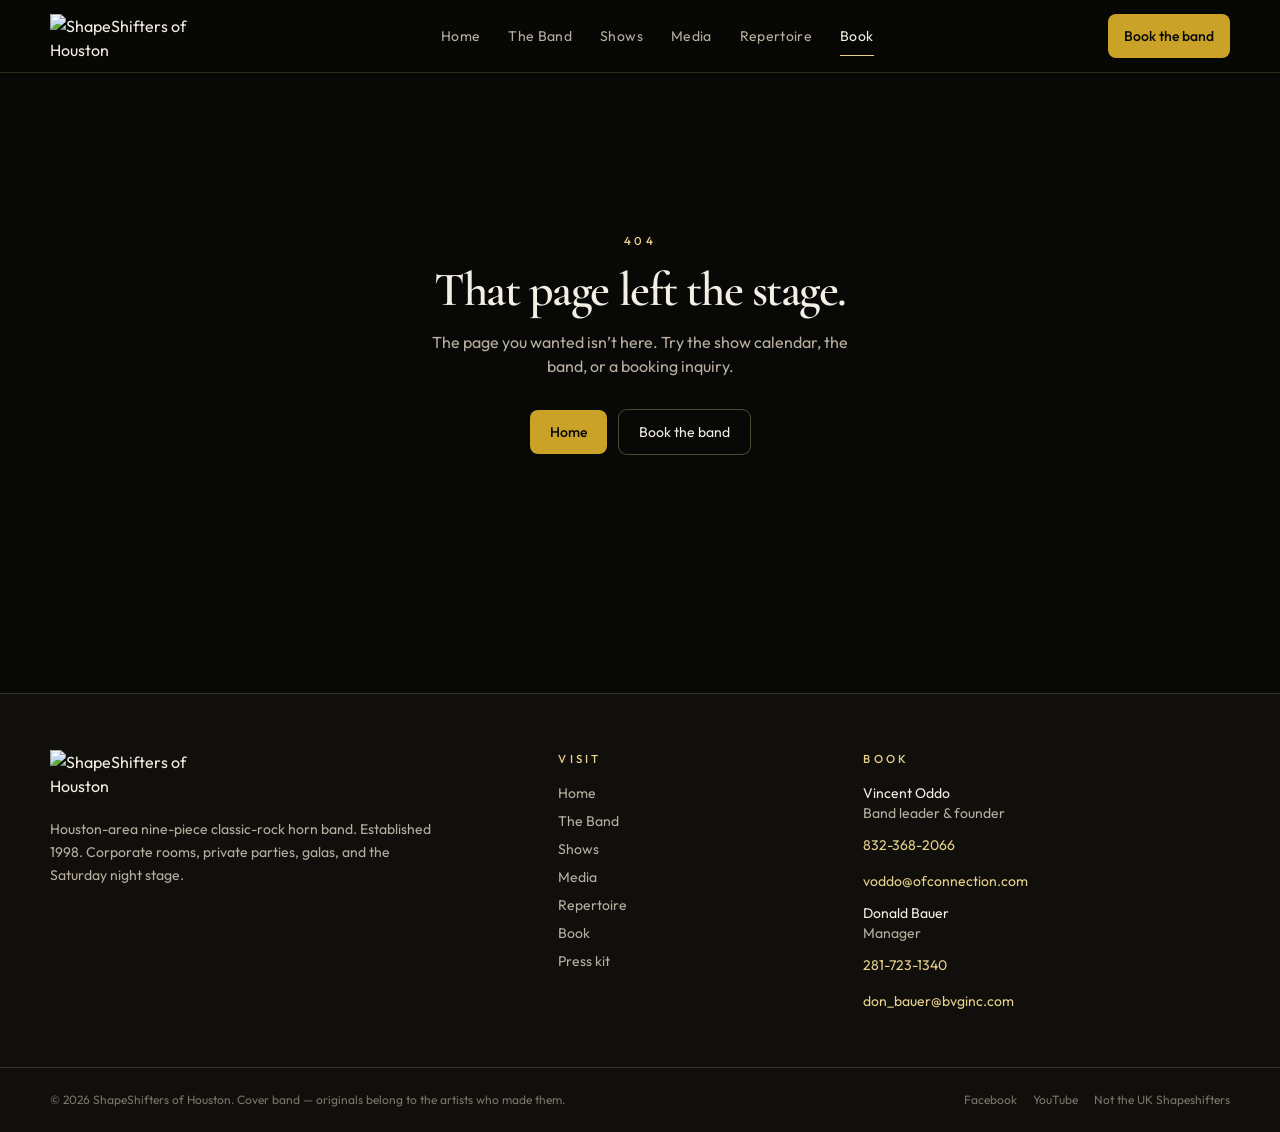
==== book/index.html @ fe8a3a5a "Publish static client preview with noindex and ShapeShifters branding" ====
<!DOCTYPE html><html lang="en" class="antialiased"><head><meta charSet="utf-8"/><meta name="viewport" content="width=device-width, initial-scale=1"/><link rel="preload" as="image" href="/brand/logo.png"/><link rel="preload" as="image" href="/images/gala.jpg"/><link rel="stylesheet" href="/assets/styles-DR6LCAMC.css" data-precedence="default"/><link rel="stylesheet" href="https://fonts.googleapis.com/css2?family=Cormorant+Garamond:ital,wght@0,500;0,600;0,700;1,500&amp;family=Outfit:wght@300;400;500;600;700&amp;display=swap" data-precedence="default"/><title>Book the Band | ShapeShifters of Houston</title><meta name="theme-color" content="#080807"/><meta name="author" content="ShapeShifters of Houston"/><meta name="robots" content="noindex, nofollow, noarchive"/><meta property="og:type" content="website"/><meta property="og:title" content="ShapeShifters of Houston"/><meta property="og:description" content="Houston’s nine-piece classic-rock horn band. Trumpet, trombone, sax, flute, guitars, keys, drums, and a percussion battery — with most of the musicians singing. This is ShapeShifters of Houston, the Houston-area nine-piece classic-rock horn band established in 1998 — not the UK house act The Shapeshifters, not New Zealand drum-and-bass group Shapeshifter, and not the Los Angeles hip-hop collective The Shape Shifters."/><meta property="og:image" content="https://shapeshifters-preview.rivastrategies.com/og.jpg"/><meta property="og:url" content="https://shapeshifters-preview.rivastrategies.com/"/><meta name="twitter:card" content="summary_large_image"/><meta name="keywords" content="ShapeShifters of Houston, Houston classic rock band, Houston horn band, Houston cover band, Houston corporate event band, Kemah live music"/><meta name="description" content="Book ShapeShifters of Houston for corporate events, private parties, galas, and Houston-area stages. This is ShapeShifters of Houston, the Houston-area nine-piece classic-rock horn band established in 1998 — not the UK house act The Shapeshifters, not New Zealand drum-and-bass group Shapeshifter, and not the Los Angeles hip-hop collective The Shape Shifters."/><link rel="modulepreload" href="/assets/index-DBVH7sRO.js"/><link rel="modulepreload" href="/assets/book-BSgMh6lP.js"/><link rel="icon" type="image/svg+xml" href="/favicon.svg"/><link rel="apple-touch-icon" href="/apple-touch-icon.png"/><link rel="preconnect" href="https://fonts.googleapis.com"/><link rel="preconnect" href="https://fonts.gstatic.com" crossorigin="anonymous"/></head><body class="bg-bg text-fg"><script type="application/ld+json">{"@context":"https://schema.org","@type":"MusicGroup","name":"ShapeShifters of Houston","alternateName":["ShapeShifters","Shape Shifters of Houston","Shapeshifters of Houston"],"description":"Houston-area nine-piece classic rock horn cover band, established in 1998. Not the UK electronic act The Shapeshifters.","foundingDate":"1998","genre":["Classic rock","Rock","Cover band","Horn band"],"url":"https://shapeshiftersofhouston.com","email":"voddo@ofconnection.com","telephone":"+1-832-368-2066","address":{"@type":"PostalAddress","addressLocality":"Houston","addressRegion":"TX","addressCountry":"US"},"memberOf":{"@type":"Organization","name":"Houston live music"},"sameAs":["https://www.facebook.com/p/ShapeShifters-Houston-9-Piece-Horn-Band-Classic-Rock-100063505029523/","https://www.youtube.com/watch?v=I1k7SsJN_Vw"]}</script><!--$--><div class="flex min-h-dvh flex-col bg-bg text-fg"><a href="#main" class="sr-only focus:not-sr-only focus:absolute focus:left-4 focus:top-4 focus:z-50 focus:bg-gold focus:px-3 focus:py-2 focus:text-bg">Skip to content</a><header class="sticky top-0 z-40 border-b border-line bg-bg/85 backdrop-blur-md"><div class="page-shell flex h-16 items-center justify-between gap-4 md:h-[4.5rem]"><a class="flex min-h-11 items-center" href="/"><img src="/brand/logo.png" alt="ShapeShifters of Houston" class="brand-logo h-9 w-auto shrink-0 object-contain md:h-11" width="1447" height="407"/></a><nav class="hidden items-center gap-7 lg:flex" aria-label="Primary"><a class="relative py-2 text-sm tracking-wide text-muted transition-colors duration-150 hover:text-fg" href="/">Home</a><a class="relative py-2 text-sm tracking-wide text-muted transition-colors duration-150 hover:text-fg" href="/the-band">The Band</a><a class="relative py-2 text-sm tracking-wide text-muted transition-colors duration-150 hover:text-fg" href="/shows">Shows</a><a class="relative py-2 text-sm tracking-wide text-muted transition-colors duration-150 hover:text-fg" href="/media">Media</a><a class="relative py-2 text-sm tracking-wide text-muted transition-colors duration-150 hover:text-fg" href="/repertoire">Repertoire</a><a class="relative py-2 text-sm tracking-wide transition-colors duration-150 hover:text-fg text-fg active" href="/book" data-status="active" aria-current="page">Book<span class="absolute inset-x-0 -bottom-0.5 h-px bg-gold-bright"></span></a></nav><div class="flex items-center gap-2"><a class="hidden min-h-11 items-center rounded-sm bg-gold px-4 text-sm font-medium text-bg transition-colors duration-150 hover:bg-gold-bright sm:inline-flex active" href="/book" data-status="active" aria-current="page">Book the band</a><button type="button" class="inline-flex size-11 items-center justify-center rounded-sm text-fg lg:hidden" aria-expanded="false" aria-controls="mobile-nav" aria-label="Open menu"><svg xmlns="http://www.w3.org/2000/svg" width="24" height="24" viewBox="0 0 24 24" fill="none" stroke="currentColor" stroke-width="2" stroke-linecap="round" stroke-linejoin="round" class="lucide lucide-menu size-5" aria-hidden="true"><path d="M4 12h16"></path><path d="M4 18h16"></path><path d="M4 6h16"></path></svg></button></div></div></header><div id="main" class="flex-1"><section class="relative overflow-hidden"><img src="/images/gala.jpg" alt="" class="absolute inset-0 h-full w-full object-cover"/><div class="absolute inset-0 bg-gradient-to-b from-bg/40 via-bg/80 to-bg"></div><div class="page-shell relative py-24"><p class="eyebrow">Booking</p><h1 class="display mt-4 max-w-3xl text-5xl md:text-7xl">Hire a band that can occupy the room.</h1><p class="mt-5 max-w-xl text-muted">Corporate planners, private hosts, venues, country clubs, and gala committees use the same inquiry. Tell them the date and the room. They’ll tell you if it works. Pricing is not published.</p></div></section><section class="page-shell grid gap-12 py-16 lg:grid-cols-12"><div class="lg:col-span-7"><form class="rounded-lg bg-surface p-6 shadow-border md:p-8" noValidate=""><div class="grid gap-5 md:grid-cols-2"><label class="block"><span class="mb-2 block text-xs tracking-wide text-muted">Name</span><input class="min-h-11 w-full rounded-sm bg-surface px-3 text-sm text-fg shadow-[0_0_0_1px_color-mix(in_oklab,var(--color-gold-bright)_16%,transparent)] placeholder:text-subtle" autoComplete="name" required="" value=""/></label><label class="block"><span class="mb-2 block text-xs tracking-wide text-muted">Email</span><input class="min-h-11 w-full rounded-sm bg-surface px-3 text-sm text-fg shadow-[0_0_0_1px_color-mix(in_oklab,var(--color-gold-bright)_16%,transparent)] placeholder:text-subtle" type="email" autoComplete="email" required="" value=""/></label><label class="block"><span class="mb-2 block text-xs tracking-wide text-muted">Phone</span><input class="min-h-11 w-full rounded-sm bg-surface px-3 text-sm text-fg shadow-[0_0_0_1px_color-mix(in_oklab,var(--color-gold-bright)_16%,transparent)] placeholder:text-subtle" type="tel" autoComplete="tel" required="" value=""/></label><label class="block"><span class="mb-2 block text-xs tracking-wide text-muted">Event type</span><select class="min-h-11 w-full rounded-sm bg-surface px-3 text-sm text-fg shadow-[0_0_0_1px_color-mix(in_oklab,var(--color-gold-bright)_16%,transparent)] placeholder:text-subtle" required=""><option value="" selected="">Select</option><option value="Corporate event">Corporate event</option><option value="Private party">Private party</option><option value="Banquet / gala">Banquet / gala</option><option value="Wedding / special event">Wedding / special event</option><option value="Club / public venue">Club / public venue</option><option value="Festival / community">Festival / community</option><option value="Other">Other</option></select></label><label class="block"><span class="mb-2 block text-xs tracking-wide text-muted">Date</span><input class="min-h-11 w-full rounded-sm bg-surface px-3 text-sm text-fg shadow-[0_0_0_1px_color-mix(in_oklab,var(--color-gold-bright)_16%,transparent)] placeholder:text-subtle" type="date" required="" value=""/></label><label class="block"><span class="mb-2 block text-xs tracking-wide text-muted">City / venue</span><input class="min-h-11 w-full rounded-sm bg-surface px-3 text-sm text-fg shadow-[0_0_0_1px_color-mix(in_oklab,var(--color-gold-bright)_16%,transparent)] placeholder:text-subtle" placeholder="Houston, Kemah, private club…" required="" value=""/></label><div class="md:col-span-2"><span class="mb-2 block text-xs tracking-wide text-muted">Estimated attendance</span><div class="flex flex-wrap gap-2"><button type="button" class="min-h-11 rounded-sm px-4 text-sm shadow-[0_0_0_1px_color-mix(in_oklab,var(--color-gold-bright)_16%,transparent)] bg-transparent text-fg hover:bg-surface-2">Under 50</button><button type="button" class="min-h-11 rounded-sm px-4 text-sm shadow-[0_0_0_1px_color-mix(in_oklab,var(--color-gold-bright)_16%,transparent)] bg-transparent text-fg hover:bg-surface-2">50–150</button><button type="button" class="min-h-11 rounded-sm px-4 text-sm shadow-[0_0_0_1px_color-mix(in_oklab,var(--color-gold-bright)_16%,transparent)] bg-transparent text-fg hover:bg-surface-2">150–300</button><button type="button" class="min-h-11 rounded-sm px-4 text-sm shadow-[0_0_0_1px_color-mix(in_oklab,var(--color-gold-bright)_16%,transparent)] bg-transparent text-fg hover:bg-surface-2">300+</button></div></div><label class="block md:col-span-2"><span class="mb-2 block text-xs tracking-wide text-muted">Anything else we should know</span><textarea class="min-h-28 w-full rounded-sm bg-bg-2 px-3 py-3 text-sm text-fg shadow-[0_0_0_1px_color-mix(in_oklab,var(--color-gold-bright)_16%,transparent)] placeholder:text-subtle" maxLength="2000" placeholder="Indoor/outdoor, seated dinner vs dancing, other entertainment on the bill…"></textarea></label></div><p class="mt-5 text-xs leading-relaxed text-subtle">No pricing is published. Availability is confirmed directly. Submitting opens an email to the band leader and manager with these details.</p><button type="submit" class="inline-flex min-h-11 items-center justify-center gap-2 rounded-sm px-5 py-2.5 text-sm font-medium tracking-wide transition-[background-color,box-shadow,transform,color] duration-150 ease-out active:not-disabled:scale-[0.96] disabled:opacity-50 bg-gold text-bg hover:bg-gold-bright mt-5 w-full md:w-auto">Send booking inquiry</button></form></div><aside class="lg:col-span-5 space-y-8"><div><p class="eyebrow">Direct</p><ul class="mt-4 space-y-6 text-sm"><li><div class="font-display text-2xl text-fg">Vincent Oddo</div><div class="text-muted">Band leader &amp; founder</div><a class="mt-2 inline-flex min-h-11 items-center text-gold-bright" href="tel:+18323682066">832-368-2066</a><div><a class="text-gold-bright" href="mailto:voddo@ofconnection.com">voddo@ofconnection.com</a></div></li><li><div class="font-display text-2xl text-fg">Donald Bauer</div><div class="text-muted">Manager</div><a class="mt-2 inline-flex min-h-11 items-center text-gold-bright" href="tel:+12817231340">281-723-1340</a><div><a class="text-gold-bright" href="mailto:don_bauer@bvginc.com">don_bauer@bvginc.com</a></div><div class="mt-1 text-subtle">signman250@yahoo.com</div></li></ul></div><div><p class="eyebrow">They play</p><ul class="mt-4 space-y-2 text-sm text-muted"><li>Corporate events</li><li>Private parties</li><li>Banquets &amp; galas</li><li>Special events</li><li>Public performances</li><li>Clubs &amp; venues</li></ul></div><div><p class="eyebrow">What to have ready</p><ul class="mt-4 space-y-2 text-sm text-muted"><li>Date and backup date</li><li>City, venue, indoor or outdoor</li><li>Seated dinner, dancing, or both</li><li>Approximate headcount</li><li>Load-in and performance window</li></ul><p class="mt-4 text-xs text-subtle">Stage plot and current production notes come from the band after the date is real. Andrew DeLeon is listed as contract sound and lighting for private and corporate events.</p></div></aside></section></div><footer class="mt-20 border-t border-line bg-bg-2"><div class="page-shell grid gap-10 py-14 md:grid-cols-12"><div class="md:col-span-5"><img src="/brand/logo.png" alt="ShapeShifters of Houston" class="brand-logo h-12 w-auto max-w-full object-contain" width="1447" height="407"/><p class="mt-5 max-w-sm text-sm leading-relaxed text-muted">Houston-area nine-piece classic-rock horn band. Established 1998. Corporate rooms, private parties, galas, and the Saturday night stage.</p></div><div class="md:col-span-3"><p class="eyebrow">Visit</p><ul class="mt-4 space-y-2 text-sm"><li><a class="text-muted hover:text-fg" href="/">Home</a></li><li><a class="text-muted hover:text-fg" href="/the-band">The Band</a></li><li><a class="text-muted hover:text-fg" href="/shows">Shows</a></li><li><a class="text-muted hover:text-fg" href="/media">Media</a></li><li><a class="text-muted hover:text-fg" href="/repertoire">Repertoire</a></li><li><a class="text-muted hover:text-fg active" href="/book" data-status="active" aria-current="page">Book</a></li><li><a class="text-muted hover:text-fg" href="/press">Press kit</a></li></ul></div><div class="md:col-span-4"><p class="eyebrow">Book</p><ul class="mt-4 space-y-3 text-sm text-muted"><li><div class="text-fg">Vincent Oddo</div><div>Band leader &amp; founder</div><a class="mt-1 inline-block min-h-11 py-2 text-gold-bright hover:text-gold" href="tel:+18323682066">832-368-2066</a><div><a class="text-gold-bright hover:text-gold" href="mailto:voddo@ofconnection.com">voddo@ofconnection.com</a></div></li><li><div class="text-fg">Donald Bauer</div><div>Manager</div><a class="mt-1 inline-block min-h-11 py-2 text-gold-bright hover:text-gold" href="tel:+12817231340">281-723-1340</a><div><a class="text-gold-bright hover:text-gold" href="mailto:don_bauer@bvginc.com">don_bauer@bvginc.com</a></div></li></ul></div></div><div class="border-t border-line"><div class="page-shell flex flex-col gap-3 py-6 text-xs text-subtle sm:flex-row sm:items-center sm:justify-between"><p>© <!-- -->2026<!-- --> ShapeShifters of Houston. Cover band — originals belong to the artists who made them.</p><div class="flex flex-wrap gap-4"><a href="https://www.facebook.com/p/ShapeShifters-Houston-9-Piece-Horn-Band-Classic-Rock-100063505029523/" target="_blank" rel="noreferrer" class="hover:text-fg">Facebook</a><a href="https://www.youtube.com/watch?v=I1k7SsJN_Vw" target="_blank" rel="noreferrer" class="hover:text-fg">YouTube</a><a class="hover:text-fg" href="/press">Not the UK Shapeshifters</a></div></div></div></footer></div><!--/$--><script data-tsr-stream-part="">(self.$R=self.$R||{})["tsr"]=[];self.$_TSR={h(){this.hydrated=!0,this.c()},e(){this.streamEnded=!0,this.c()},c(){this.hydrated&&this.streamEnded&&(delete self.$_TSR,delete self.$R.tsr)},p(e){this.initialized?e():this.buffer.push(e)},buffer:[]};$_TSR.router=($R=>$R[0]={manifest:$R[1]={routes:$R[2]={__root__:$R[3]={preloads:$R[4]=["/assets/index-DBVH7sRO.js"],scripts:$R[5]=[$R[6]={attrs:$R[7]={type:"module",async:!0,src:"/assets/index-DBVH7sRO.js"}}]},"/book":$R[8]={preloads:$R[9]=["/assets/book-BSgMh6lP.js"]}}},matches:$R[10]=[$R[11]={i:"__root__ ",u:1790093227110,s:"success",ssr:!0},$R[12]={i:" book book",u:1790093227110,s:"success",ssr:!0}]})($R["tsr"]);$_TSR.e();{let s=document.currentScript,p;while((p=s.previousElementSibling)&&p.hasAttribute('data-tsr-stream-part'))p.remove();s.remove()}</script><script type="module" async="" src="/assets/index-DBVH7sRO.js"></script><script>document.currentScript.remove();/*$tsr-stream-boundary*/</script></body></html>
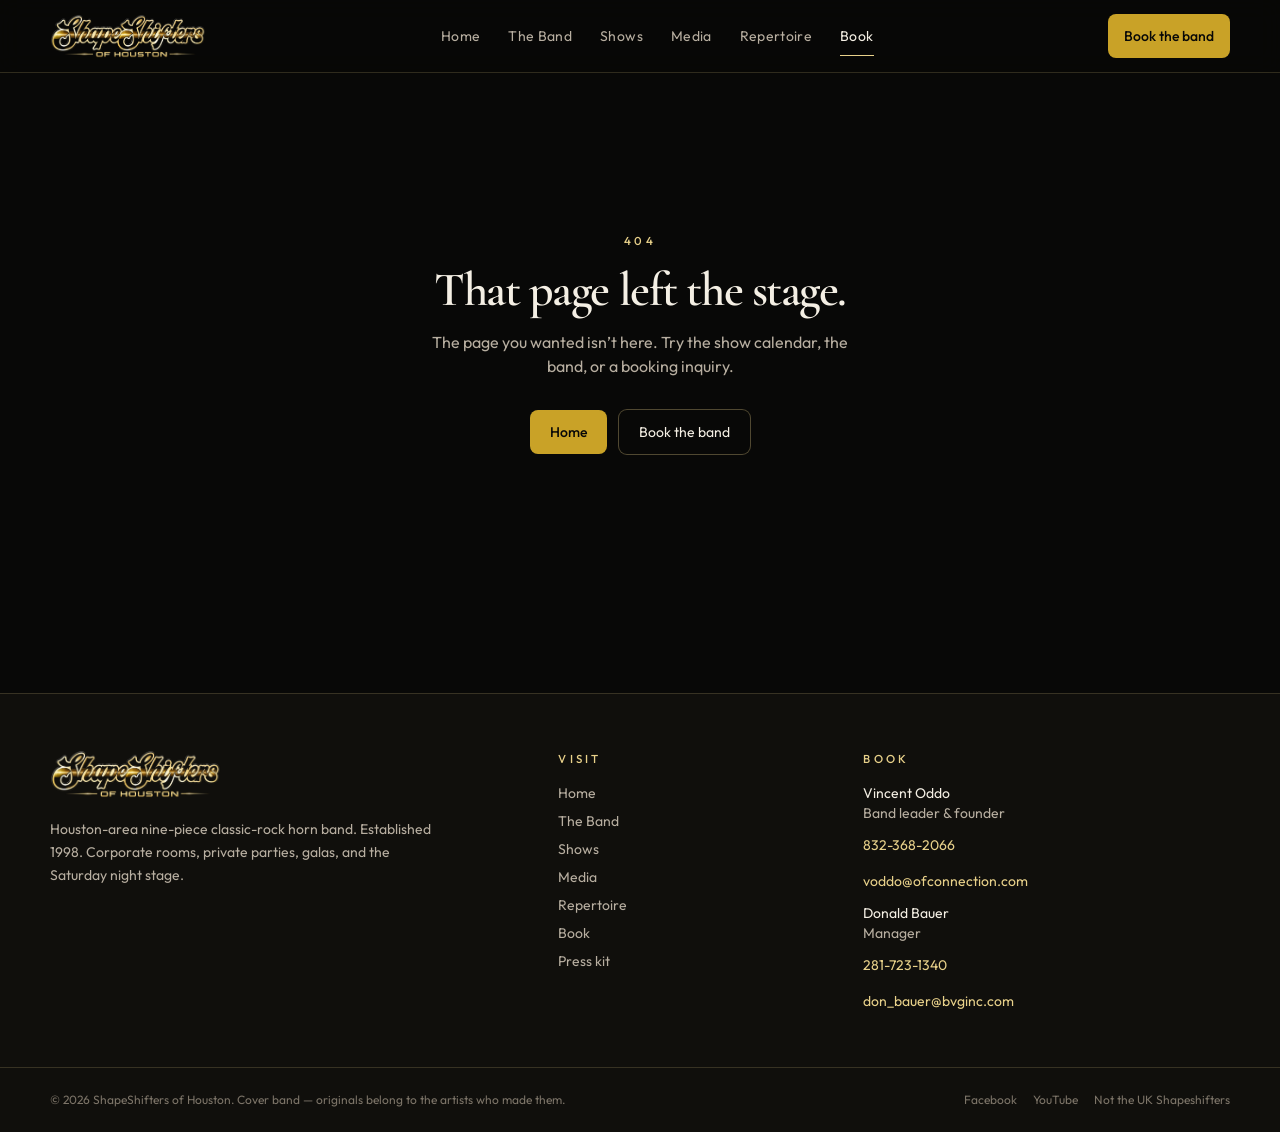
==== commit d3f47391: "Refresh logo URL across preview pages" ====
--- a/book/index.html
+++ b/book/index.html
@@ -1 +1 @@
-<!DOCTYPE html><html lang="en" class="antialiased"><head><meta charSet="utf-8"/><meta name="viewport" content="width=device-width, initial-scale=1"/><link rel="preload" as="image" href="/brand/logo.png"/><link rel="preload" as="image" href="/images/gala.jpg"/><link rel="stylesheet" href="/assets/styles-DR6LCAMC.css" data-precedence="default"/><link rel="stylesheet" href="https://fonts.googleapis.com/css2?family=Cormorant+Garamond:ital,wght@0,500;0,600;0,700;1,500&amp;family=Outfit:wght@300;400;500;600;700&amp;display=swap" data-precedence="default"/><title>Book the Band | ShapeShifters of Houston</title><meta name="theme-color" content="#080807"/><meta name="author" content="ShapeShifters of Houston"/><meta name="robots" content="noindex, nofollow, noarchive"/><meta property="og:type" content="website"/><meta property="og:title" content="ShapeShifters of Houston"/><meta property="og:description" content="Houston’s nine-piece classic-rock horn band. Trumpet, trombone, sax, flute, guitars, keys, drums, and a percussion battery — with most of the musicians singing. This is ShapeShifters of Houston, the Houston-area nine-piece classic-rock horn band established in 1998 — not the UK house act The Shapeshifters, not New Zealand drum-and-bass group Shapeshifter, and not the Los Angeles hip-hop collective The Shape Shifters."/><meta property="og:image" content="https://shapeshifters-preview.rivastrategies.com/og.jpg"/><meta property="og:url" content="https://shapeshifters-preview.rivastrategies.com/"/><meta name="twitter:card" content="summary_large_image"/><meta name="keywords" content="ShapeShifters of Houston, Houston classic rock band, Houston horn band, Houston cover band, Houston corporate event band, Kemah live music"/><meta name="description" content="Book ShapeShifters of Houston for corporate events, private parties, galas, and Houston-area stages. This is ShapeShifters of Houston, the Houston-area nine-piece classic-rock horn band established in 1998 — not the UK house act The Shapeshifters, not New Zealand drum-and-bass group Shapeshifter, and not the Los Angeles hip-hop collective The Shape Shifters."/><link rel="modulepreload" href="/assets/index-DBVH7sRO.js"/><link rel="modulepreload" href="/assets/book-BSgMh6lP.js"/><link rel="icon" type="image/svg+xml" href="/favicon.svg"/><link rel="apple-touch-icon" href="/apple-touch-icon.png"/><link rel="preconnect" href="https://fonts.googleapis.com"/><link rel="preconnect" href="https://fonts.gstatic.com" crossorigin="anonymous"/></head><body class="bg-bg text-fg"><script type="application/ld+json">{"@context":"https://schema.org","@type":"MusicGroup","name":"ShapeShifters of Houston","alternateName":["ShapeShifters","Shape Shifters of Houston","Shapeshifters of Houston"],"description":"Houston-area nine-piece classic rock horn cover band, established in 1998. Not the UK electronic act The Shapeshifters.","foundingDate":"1998","genre":["Classic rock","Rock","Cover band","Horn band"],"url":"https://shapeshiftersofhouston.com","email":"voddo@ofconnection.com","telephone":"+1-832-368-2066","address":{"@type":"PostalAddress","addressLocality":"Houston","addressRegion":"TX","addressCountry":"US"},"memberOf":{"@type":"Organization","name":"Houston live music"},"sameAs":["https://www.facebook.com/p/ShapeShifters-Houston-9-Piece-Horn-Band-Classic-Rock-100063505029523/","https://www.youtube.com/watch?v=I1k7SsJN_Vw"]}</script><!--$--><div class="flex min-h-dvh flex-col bg-bg text-fg"><a href="#main" class="sr-only focus:not-sr-only focus:absolute focus:left-4 focus:top-4 focus:z-50 focus:bg-gold focus:px-3 focus:py-2 focus:text-bg">Skip to content</a><header class="sticky top-0 z-40 border-b border-line bg-bg/85 backdrop-blur-md"><div class="page-shell flex h-16 items-center justify-between gap-4 md:h-[4.5rem]"><a class="flex min-h-11 items-center" href="/"><img src="/brand/logo.png" alt="ShapeShifters of Houston" class="brand-logo h-9 w-auto shrink-0 object-contain md:h-11" width="1447" height="407"/></a><nav class="hidden items-center gap-7 lg:flex" aria-label="Primary"><a class="relative py-2 text-sm tracking-wide text-muted transition-colors duration-150 hover:text-fg" href="/">Home</a><a class="relative py-2 text-sm tracking-wide text-muted transition-colors duration-150 hover:text-fg" href="/the-band">The Band</a><a class="relative py-2 text-sm tracking-wide text-muted transition-colors duration-150 hover:text-fg" href="/shows">Shows</a><a class="relative py-2 text-sm tracking-wide text-muted transition-colors duration-150 hover:text-fg" href="/media">Media</a><a class="relative py-2 text-sm tracking-wide text-muted transition-colors duration-150 hover:text-fg" href="/repertoire">Repertoire</a><a class="relative py-2 text-sm tracking-wide transition-colors duration-150 hover:text-fg text-fg active" href="/book" data-status="active" aria-current="page">Book<span class="absolute inset-x-0 -bottom-0.5 h-px bg-gold-bright"></span></a></nav><div class="flex items-center gap-2"><a class="hidden min-h-11 items-center rounded-sm bg-gold px-4 text-sm font-medium text-bg transition-colors duration-150 hover:bg-gold-bright sm:inline-flex active" href="/book" data-status="active" aria-current="page">Book the band</a><button type="button" class="inline-flex size-11 items-center justify-center rounded-sm text-fg lg:hidden" aria-expanded="false" aria-controls="mobile-nav" aria-label="Open menu"><svg xmlns="http://www.w3.org/2000/svg" width="24" height="24" viewBox="0 0 24 24" fill="none" stroke="currentColor" stroke-width="2" stroke-linecap="round" stroke-linejoin="round" class="lucide lucide-menu size-5" aria-hidden="true"><path d="M4 12h16"></path><path d="M4 18h16"></path><path d="M4 6h16"></path></svg></button></div></div></header><div id="main" class="flex-1"><section class="relative overflow-hidden"><img src="/images/gala.jpg" alt="" class="absolute inset-0 h-full w-full object-cover"/><div class="absolute inset-0 bg-gradient-to-b from-bg/40 via-bg/80 to-bg"></div><div class="page-shell relative py-24"><p class="eyebrow">Booking</p><h1 class="display mt-4 max-w-3xl text-5xl md:text-7xl">Hire a band that can occupy the room.</h1><p class="mt-5 max-w-xl text-muted">Corporate planners, private hosts, venues, country clubs, and gala committees use the same inquiry. Tell them the date and the room. They’ll tell you if it works. Pricing is not published.</p></div></section><section class="page-shell grid gap-12 py-16 lg:grid-cols-12"><div class="lg:col-span-7"><form class="rounded-lg bg-surface p-6 shadow-border md:p-8" noValidate=""><div class="grid gap-5 md:grid-cols-2"><label class="block"><span class="mb-2 block text-xs tracking-wide text-muted">Name</span><input class="min-h-11 w-full rounded-sm bg-surface px-3 text-sm text-fg shadow-[0_0_0_1px_color-mix(in_oklab,var(--color-gold-bright)_16%,transparent)] placeholder:text-subtle" autoComplete="name" required="" value=""/></label><label class="block"><span class="mb-2 block text-xs tracking-wide text-muted">Email</span><input class="min-h-11 w-full rounded-sm bg-surface px-3 text-sm text-fg shadow-[0_0_0_1px_color-mix(in_oklab,var(--color-gold-bright)_16%,transparent)] placeholder:text-subtle" type="email" autoComplete="email" required="" value=""/></label><label class="block"><span class="mb-2 block text-xs tracking-wide text-muted">Phone</span><input class="min-h-11 w-full rounded-sm bg-surface px-3 text-sm text-fg shadow-[0_0_0_1px_color-mix(in_oklab,var(--color-gold-bright)_16%,transparent)] placeholder:text-subtle" type="tel" autoComplete="tel" required="" value=""/></label><label class="block"><span class="mb-2 block text-xs tracking-wide text-muted">Event type</span><select class="min-h-11 w-full rounded-sm bg-surface px-3 text-sm text-fg shadow-[0_0_0_1px_color-mix(in_oklab,var(--color-gold-bright)_16%,transparent)] placeholder:text-subtle" required=""><option value="" selected="">Select</option><option value="Corporate event">Corporate event</option><option value="Private party">Private party</option><option value="Banquet / gala">Banquet / gala</option><option value="Wedding / special event">Wedding / special event</option><option value="Club / public venue">Club / public venue</option><option value="Festival / community">Festival / community</option><option value="Other">Other</option></select></label><label class="block"><span class="mb-2 block text-xs tracking-wide text-muted">Date</span><input class="min-h-11 w-full rounded-sm bg-surface px-3 text-sm text-fg shadow-[0_0_0_1px_color-mix(in_oklab,var(--color-gold-bright)_16%,transparent)] placeholder:text-subtle" type="date" required="" value=""/></label><label class="block"><span class="mb-2 block text-xs tracking-wide text-muted">City / venue</span><input class="min-h-11 w-full rounded-sm bg-surface px-3 text-sm text-fg shadow-[0_0_0_1px_color-mix(in_oklab,var(--color-gold-bright)_16%,transparent)] placeholder:text-subtle" placeholder="Houston, Kemah, private club…" required="" value=""/></label><div class="md:col-span-2"><span class="mb-2 block text-xs tracking-wide text-muted">Estimated attendance</span><div class="flex flex-wrap gap-2"><button type="button" class="min-h-11 rounded-sm px-4 text-sm shadow-[0_0_0_1px_color-mix(in_oklab,var(--color-gold-bright)_16%,transparent)] bg-transparent text-fg hover:bg-surface-2">Under 50</button><button type="button" class="min-h-11 rounded-sm px-4 text-sm shadow-[0_0_0_1px_color-mix(in_oklab,var(--color-gold-bright)_16%,transparent)] bg-transparent text-fg hover:bg-surface-2">50–150</button><button type="button" class="min-h-11 rounded-sm px-4 text-sm shadow-[0_0_0_1px_color-mix(in_oklab,var(--color-gold-bright)_16%,transparent)] bg-transparent text-fg hover:bg-surface-2">150–300</button><button type="button" class="min-h-11 rounded-sm px-4 text-sm shadow-[0_0_0_1px_color-mix(in_oklab,var(--color-gold-bright)_16%,transparent)] bg-transparent text-fg hover:bg-surface-2">300+</button></div></div><label class="block md:col-span-2"><span class="mb-2 block text-xs tracking-wide text-muted">Anything else we should know</span><textarea class="min-h-28 w-full rounded-sm bg-bg-2 px-3 py-3 text-sm text-fg shadow-[0_0_0_1px_color-mix(in_oklab,var(--color-gold-bright)_16%,transparent)] placeholder:text-subtle" maxLength="2000" placeholder="Indoor/outdoor, seated dinner vs dancing, other entertainment on the bill…"></textarea></label></div><p class="mt-5 text-xs leading-relaxed text-subtle">No pricing is published. Availability is confirmed directly. Submitting opens an email to the band leader and manager with these details.</p><button type="submit" class="inline-flex min-h-11 items-center justify-center gap-2 rounded-sm px-5 py-2.5 text-sm font-medium tracking-wide transition-[background-color,box-shadow,transform,color] duration-150 ease-out active:not-disabled:scale-[0.96] disabled:opacity-50 bg-gold text-bg hover:bg-gold-bright mt-5 w-full md:w-auto">Send booking inquiry</button></form></div><aside class="lg:col-span-5 space-y-8"><div><p class="eyebrow">Direct</p><ul class="mt-4 space-y-6 text-sm"><li><div class="font-display text-2xl text-fg">Vincent Oddo</div><div class="text-muted">Band leader &amp; founder</div><a class="mt-2 inline-flex min-h-11 items-center text-gold-bright" href="tel:+18323682066">832-368-2066</a><div><a class="text-gold-bright" href="mailto:voddo@ofconnection.com">voddo@ofconnection.com</a></div></li><li><div class="font-display text-2xl text-fg">Donald Bauer</div><div class="text-muted">Manager</div><a class="mt-2 inline-flex min-h-11 items-center text-gold-bright" href="tel:+12817231340">281-723-1340</a><div><a class="text-gold-bright" href="mailto:don_bauer@bvginc.com">don_bauer@bvginc.com</a></div><div class="mt-1 text-subtle">signman250@yahoo.com</div></li></ul></div><div><p class="eyebrow">They play</p><ul class="mt-4 space-y-2 text-sm text-muted"><li>Corporate events</li><li>Private parties</li><li>Banquets &amp; galas</li><li>Special events</li><li>Public performances</li><li>Clubs &amp; venues</li></ul></div><div><p class="eyebrow">What to have ready</p><ul class="mt-4 space-y-2 text-sm text-muted"><li>Date and backup date</li><li>City, venue, indoor or outdoor</li><li>Seated dinner, dancing, or both</li><li>Approximate headcount</li><li>Load-in and performance window</li></ul><p class="mt-4 text-xs text-subtle">Stage plot and current production notes come from the band after the date is real. Andrew DeLeon is listed as contract sound and lighting for private and corporate events.</p></div></aside></section></div><footer class="mt-20 border-t border-line bg-bg-2"><div class="page-shell grid gap-10 py-14 md:grid-cols-12"><div class="md:col-span-5"><img src="/brand/logo.png" alt="ShapeShifters of Houston" class="brand-logo h-12 w-auto max-w-full object-contain" width="1447" height="407"/><p class="mt-5 max-w-sm text-sm leading-relaxed text-muted">Houston-area nine-piece classic-rock horn band. Established 1998. Corporate rooms, private parties, galas, and the Saturday night stage.</p></div><div class="md:col-span-3"><p class="eyebrow">Visit</p><ul class="mt-4 space-y-2 text-sm"><li><a class="text-muted hover:text-fg" href="/">Home</a></li><li><a class="text-muted hover:text-fg" href="/the-band">The Band</a></li><li><a class="text-muted hover:text-fg" href="/shows">Shows</a></li><li><a class="text-muted hover:text-fg" href="/media">Media</a></li><li><a class="text-muted hover:text-fg" href="/repertoire">Repertoire</a></li><li><a class="text-muted hover:text-fg active" href="/book" data-status="active" aria-current="page">Book</a></li><li><a class="text-muted hover:text-fg" href="/press">Press kit</a></li></ul></div><div class="md:col-span-4"><p class="eyebrow">Book</p><ul class="mt-4 space-y-3 text-sm text-muted"><li><div class="text-fg">Vincent Oddo</div><div>Band leader &amp; founder</div><a class="mt-1 inline-block min-h-11 py-2 text-gold-bright hover:text-gold" href="tel:+18323682066">832-368-2066</a><div><a class="text-gold-bright hover:text-gold" href="mailto:voddo@ofconnection.com">voddo@ofconnection.com</a></div></li><li><div class="text-fg">Donald Bauer</div><div>Manager</div><a class="mt-1 inline-block min-h-11 py-2 text-gold-bright hover:text-gold" href="tel:+12817231340">281-723-1340</a><div><a class="text-gold-bright hover:text-gold" href="mailto:don_bauer@bvginc.com">don_bauer@bvginc.com</a></div></li></ul></div></div><div class="border-t border-line"><div class="page-shell flex flex-col gap-3 py-6 text-xs text-subtle sm:flex-row sm:items-center sm:justify-between"><p>© <!-- -->2026<!-- --> ShapeShifters of Houston. Cover band — originals belong to the artists who made them.</p><div class="flex flex-wrap gap-4"><a href="https://www.facebook.com/p/ShapeShifters-Houston-9-Piece-Horn-Band-Classic-Rock-100063505029523/" target="_blank" rel="noreferrer" class="hover:text-fg">Facebook</a><a href="https://www.youtube.com/watch?v=I1k7SsJN_Vw" target="_blank" rel="noreferrer" class="hover:text-fg">YouTube</a><a class="hover:text-fg" href="/press">Not the UK Shapeshifters</a></div></div></div></footer></div><!--/$--><script data-tsr-stream-part="">(self.$R=self.$R||{})["tsr"]=[];self.$_TSR={h(){this.hydrated=!0,this.c()},e(){this.streamEnded=!0,this.c()},c(){this.hydrated&&this.streamEnded&&(delete self.$_TSR,delete self.$R.tsr)},p(e){this.initialized?e():this.buffer.push(e)},buffer:[]};$_TSR.router=($R=>$R[0]={manifest:$R[1]={routes:$R[2]={__root__:$R[3]={preloads:$R[4]=["/assets/index-DBVH7sRO.js"],scripts:$R[5]=[$R[6]={attrs:$R[7]={type:"module",async:!0,src:"/assets/index-DBVH7sRO.js"}}]},"/book":$R[8]={preloads:$R[9]=["/assets/book-BSgMh6lP.js"]}}},matches:$R[10]=[$R[11]={i:"__root__ ",u:1790093227110,s:"success",ssr:!0},$R[12]={i:" book book",u:1790093227110,s:"success",ssr:!0}]})($R["tsr"]);$_TSR.e();{let s=document.currentScript,p;while((p=s.previousElementSibling)&&p.hasAttribute('data-tsr-stream-part'))p.remove();s.remove()}</script><script type="module" async="" src="/assets/index-DBVH7sRO.js"></script><script>document.currentScript.remove();/*$tsr-stream-boundary*/</script></body></html>+<!DOCTYPE html><html lang="en" class="antialiased"><head><meta charSet="utf-8"/><meta name="viewport" content="width=device-width, initial-scale=1"/><link rel="preload" as="image" href="/brand/logo.png?v=20260922"/><link rel="preload" as="image" href="/images/gala.jpg"/><link rel="stylesheet" href="/assets/styles-DR6LCAMC.css" data-precedence="default"/><link rel="stylesheet" href="https://fonts.googleapis.com/css2?family=Cormorant+Garamond:ital,wght@0,500;0,600;0,700;1,500&amp;family=Outfit:wght@300;400;500;600;700&amp;display=swap" data-precedence="default"/><title>Book the Band | ShapeShifters of Houston</title><meta name="theme-color" content="#080807"/><meta name="author" content="ShapeShifters of Houston"/><meta name="robots" content="noindex, nofollow, noarchive"/><meta property="og:type" content="website"/><meta property="og:title" content="ShapeShifters of Houston"/><meta property="og:description" content="Houston’s nine-piece classic-rock horn band. Trumpet, trombone, sax, flute, guitars, keys, drums, and a percussion battery — with most of the musicians singing. This is ShapeShifters of Houston, the Houston-area nine-piece classic-rock horn band established in 1998 — not the UK house act The Shapeshifters, not New Zealand drum-and-bass group Shapeshifter, and not the Los Angeles hip-hop collective The Shape Shifters."/><meta property="og:image" content="https://shapeshifters-preview.rivastrategies.com/og.jpg"/><meta property="og:url" content="https://shapeshifters-preview.rivastrategies.com/"/><meta name="twitter:card" content="summary_large_image"/><meta name="keywords" content="ShapeShifters of Houston, Houston classic rock band, Houston horn band, Houston cover band, Houston corporate event band, Kemah live music"/><meta name="description" content="Book ShapeShifters of Houston for corporate events, private parties, galas, and Houston-area stages. This is ShapeShifters of Houston, the Houston-area nine-piece classic-rock horn band established in 1998 — not the UK house act The Shapeshifters, not New Zealand drum-and-bass group Shapeshifter, and not the Los Angeles hip-hop collective The Shape Shifters."/><link rel="modulepreload" href="/assets/index-aHnHpQoy.js"/><link rel="modulepreload" href="/assets/book-BAMSjx6F.js"/><link rel="icon" type="image/svg+xml" href="/favicon.svg"/><link rel="apple-touch-icon" href="/apple-touch-icon.png"/><link rel="preconnect" href="https://fonts.googleapis.com"/><link rel="preconnect" href="https://fonts.gstatic.com" crossorigin="anonymous"/></head><body class="bg-bg text-fg"><script type="application/ld+json">{"@context":"https://schema.org","@type":"MusicGroup","name":"ShapeShifters of Houston","alternateName":["ShapeShifters","Shape Shifters of Houston","Shapeshifters of Houston"],"description":"Houston-area nine-piece classic rock horn cover band, established in 1998. Not the UK electronic act The Shapeshifters.","foundingDate":"1998","genre":["Classic rock","Rock","Cover band","Horn band"],"url":"https://shapeshiftersofhouston.com","email":"voddo@ofconnection.com","telephone":"+1-832-368-2066","address":{"@type":"PostalAddress","addressLocality":"Houston","addressRegion":"TX","addressCountry":"US"},"memberOf":{"@type":"Organization","name":"Houston live music"},"sameAs":["https://www.facebook.com/p/ShapeShifters-Houston-9-Piece-Horn-Band-Classic-Rock-100063505029523/","https://www.youtube.com/watch?v=I1k7SsJN_Vw"]}</script><!--$--><div class="flex min-h-dvh flex-col bg-bg text-fg"><a href="#main" class="sr-only focus:not-sr-only focus:absolute focus:left-4 focus:top-4 focus:z-50 focus:bg-gold focus:px-3 focus:py-2 focus:text-bg">Skip to content</a><header class="sticky top-0 z-40 border-b border-line bg-bg/85 backdrop-blur-md"><div class="page-shell flex h-16 items-center justify-between gap-4 md:h-[4.5rem]"><a class="flex min-h-11 items-center" href="/"><img src="/brand/logo.png?v=20260922" alt="ShapeShifters of Houston" class="brand-logo h-9 w-auto shrink-0 object-contain md:h-11" width="1447" height="407"/></a><nav class="hidden items-center gap-7 lg:flex" aria-label="Primary"><a class="relative py-2 text-sm tracking-wide text-muted transition-colors duration-150 hover:text-fg" href="/">Home</a><a class="relative py-2 text-sm tracking-wide text-muted transition-colors duration-150 hover:text-fg" href="/the-band">The Band</a><a class="relative py-2 text-sm tracking-wide text-muted transition-colors duration-150 hover:text-fg" href="/shows">Shows</a><a class="relative py-2 text-sm tracking-wide text-muted transition-colors duration-150 hover:text-fg" href="/media">Media</a><a class="relative py-2 text-sm tracking-wide text-muted transition-colors duration-150 hover:text-fg" href="/repertoire">Repertoire</a><a class="relative py-2 text-sm tracking-wide transition-colors duration-150 hover:text-fg text-fg active" href="/book" data-status="active" aria-current="page">Book<span class="absolute inset-x-0 -bottom-0.5 h-px bg-gold-bright"></span></a></nav><div class="flex items-center gap-2"><a class="hidden min-h-11 items-center rounded-sm bg-gold px-4 text-sm font-medium text-bg transition-colors duration-150 hover:bg-gold-bright sm:inline-flex active" href="/book" data-status="active" aria-current="page">Book the band</a><button type="button" class="inline-flex size-11 items-center justify-center rounded-sm text-fg lg:hidden" aria-expanded="false" aria-controls="mobile-nav" aria-label="Open menu"><svg xmlns="http://www.w3.org/2000/svg" width="24" height="24" viewBox="0 0 24 24" fill="none" stroke="currentColor" stroke-width="2" stroke-linecap="round" stroke-linejoin="round" class="lucide lucide-menu size-5" aria-hidden="true"><path d="M4 12h16"></path><path d="M4 18h16"></path><path d="M4 6h16"></path></svg></button></div></div></header><div id="main" class="flex-1"><section class="relative overflow-hidden"><img src="/images/gala.jpg" alt="" class="absolute inset-0 h-full w-full object-cover"/><div class="absolute inset-0 bg-gradient-to-b from-bg/40 via-bg/80 to-bg"></div><div class="page-shell relative py-24"><p class="eyebrow">Booking</p><h1 class="display mt-4 max-w-3xl text-5xl md:text-7xl">Hire a band that can occupy the room.</h1><p class="mt-5 max-w-xl text-muted">Corporate planners, private hosts, venues, country clubs, and gala committees use the same inquiry. Tell them the date and the room. They’ll tell you if it works. Pricing is not published.</p></div></section><section class="page-shell grid gap-12 py-16 lg:grid-cols-12"><div class="lg:col-span-7"><form class="rounded-lg bg-surface p-6 shadow-border md:p-8" noValidate=""><div class="grid gap-5 md:grid-cols-2"><label class="block"><span class="mb-2 block text-xs tracking-wide text-muted">Name</span><input class="min-h-11 w-full rounded-sm bg-surface px-3 text-sm text-fg shadow-[0_0_0_1px_color-mix(in_oklab,var(--color-gold-bright)_16%,transparent)] placeholder:text-subtle" autoComplete="name" required="" value=""/></label><label class="block"><span class="mb-2 block text-xs tracking-wide text-muted">Email</span><input class="min-h-11 w-full rounded-sm bg-surface px-3 text-sm text-fg shadow-[0_0_0_1px_color-mix(in_oklab,var(--color-gold-bright)_16%,transparent)] placeholder:text-subtle" type="email" autoComplete="email" required="" value=""/></label><label class="block"><span class="mb-2 block text-xs tracking-wide text-muted">Phone</span><input class="min-h-11 w-full rounded-sm bg-surface px-3 text-sm text-fg shadow-[0_0_0_1px_color-mix(in_oklab,var(--color-gold-bright)_16%,transparent)] placeholder:text-subtle" type="tel" autoComplete="tel" required="" value=""/></label><label class="block"><span class="mb-2 block text-xs tracking-wide text-muted">Event type</span><select class="min-h-11 w-full rounded-sm bg-surface px-3 text-sm text-fg shadow-[0_0_0_1px_color-mix(in_oklab,var(--color-gold-bright)_16%,transparent)] placeholder:text-subtle" required=""><option value="" selected="">Select</option><option value="Corporate event">Corporate event</option><option value="Private party">Private party</option><option value="Banquet / gala">Banquet / gala</option><option value="Wedding / special event">Wedding / special event</option><option value="Club / public venue">Club / public venue</option><option value="Festival / community">Festival / community</option><option value="Other">Other</option></select></label><label class="block"><span class="mb-2 block text-xs tracking-wide text-muted">Date</span><input class="min-h-11 w-full rounded-sm bg-surface px-3 text-sm text-fg shadow-[0_0_0_1px_color-mix(in_oklab,var(--color-gold-bright)_16%,transparent)] placeholder:text-subtle" type="date" required="" value=""/></label><label class="block"><span class="mb-2 block text-xs tracking-wide text-muted">City / venue</span><input class="min-h-11 w-full rounded-sm bg-surface px-3 text-sm text-fg shadow-[0_0_0_1px_color-mix(in_oklab,var(--color-gold-bright)_16%,transparent)] placeholder:text-subtle" placeholder="Houston, Kemah, private club…" required="" value=""/></label><div class="md:col-span-2"><span class="mb-2 block text-xs tracking-wide text-muted">Estimated attendance</span><div class="flex flex-wrap gap-2"><button type="button" class="min-h-11 rounded-sm px-4 text-sm shadow-[0_0_0_1px_color-mix(in_oklab,var(--color-gold-bright)_16%,transparent)] bg-transparent text-fg hover:bg-surface-2">Under 50</button><button type="button" class="min-h-11 rounded-sm px-4 text-sm shadow-[0_0_0_1px_color-mix(in_oklab,var(--color-gold-bright)_16%,transparent)] bg-transparent text-fg hover:bg-surface-2">50–150</button><button type="button" class="min-h-11 rounded-sm px-4 text-sm shadow-[0_0_0_1px_color-mix(in_oklab,var(--color-gold-bright)_16%,transparent)] bg-transparent text-fg hover:bg-surface-2">150–300</button><button type="button" class="min-h-11 rounded-sm px-4 text-sm shadow-[0_0_0_1px_color-mix(in_oklab,var(--color-gold-bright)_16%,transparent)] bg-transparent text-fg hover:bg-surface-2">300+</button></div></div><label class="block md:col-span-2"><span class="mb-2 block text-xs tracking-wide text-muted">Anything else we should know</span><textarea class="min-h-28 w-full rounded-sm bg-bg-2 px-3 py-3 text-sm text-fg shadow-[0_0_0_1px_color-mix(in_oklab,var(--color-gold-bright)_16%,transparent)] placeholder:text-subtle" maxLength="2000" placeholder="Indoor/outdoor, seated dinner vs dancing, other entertainment on the bill…"></textarea></label></div><p class="mt-5 text-xs leading-relaxed text-subtle">No pricing is published. Availability is confirmed directly. Submitting opens an email to the band leader and manager with these details.</p><button type="submit" class="inline-flex min-h-11 items-center justify-center gap-2 rounded-sm px-5 py-2.5 text-sm font-medium tracking-wide transition-[background-color,box-shadow,transform,color] duration-150 ease-out active:not-disabled:scale-[0.96] disabled:opacity-50 bg-gold text-bg hover:bg-gold-bright mt-5 w-full md:w-auto">Send booking inquiry</button></form></div><aside class="lg:col-span-5 space-y-8"><div><p class="eyebrow">Direct</p><ul class="mt-4 space-y-6 text-sm"><li><div class="font-display text-2xl text-fg">Vincent Oddo</div><div class="text-muted">Band leader &amp; founder</div><a class="mt-2 inline-flex min-h-11 items-center text-gold-bright" href="tel:+18323682066">832-368-2066</a><div><a class="text-gold-bright" href="mailto:voddo@ofconnection.com">voddo@ofconnection.com</a></div></li><li><div class="font-display text-2xl text-fg">Donald Bauer</div><div class="text-muted">Manager</div><a class="mt-2 inline-flex min-h-11 items-center text-gold-bright" href="tel:+12817231340">281-723-1340</a><div><a class="text-gold-bright" href="mailto:don_bauer@bvginc.com">don_bauer@bvginc.com</a></div><div class="mt-1 text-subtle">signman250@yahoo.com</div></li></ul></div><div><p class="eyebrow">They play</p><ul class="mt-4 space-y-2 text-sm text-muted"><li>Corporate events</li><li>Private parties</li><li>Banquets &amp; galas</li><li>Special events</li><li>Public performances</li><li>Clubs &amp; venues</li></ul></div><div><p class="eyebrow">What to have ready</p><ul class="mt-4 space-y-2 text-sm text-muted"><li>Date and backup date</li><li>City, venue, indoor or outdoor</li><li>Seated dinner, dancing, or both</li><li>Approximate headcount</li><li>Load-in and performance window</li></ul><p class="mt-4 text-xs text-subtle">Stage plot and current production notes come from the band after the date is real. Andrew DeLeon is listed as contract sound and lighting for private and corporate events.</p></div></aside></section></div><footer class="mt-20 border-t border-line bg-bg-2"><div class="page-shell grid gap-10 py-14 md:grid-cols-12"><div class="md:col-span-5"><img src="/brand/logo.png?v=20260922" alt="ShapeShifters of Houston" class="brand-logo h-12 w-auto max-w-full object-contain" width="1447" height="407"/><p class="mt-5 max-w-sm text-sm leading-relaxed text-muted">Houston-area nine-piece classic-rock horn band. Established 1998. Corporate rooms, private parties, galas, and the Saturday night stage.</p></div><div class="md:col-span-3"><p class="eyebrow">Visit</p><ul class="mt-4 space-y-2 text-sm"><li><a class="text-muted hover:text-fg" href="/">Home</a></li><li><a class="text-muted hover:text-fg" href="/the-band">The Band</a></li><li><a class="text-muted hover:text-fg" href="/shows">Shows</a></li><li><a class="text-muted hover:text-fg" href="/media">Media</a></li><li><a class="text-muted hover:text-fg" href="/repertoire">Repertoire</a></li><li><a class="text-muted hover:text-fg active" href="/book" data-status="active" aria-current="page">Book</a></li><li><a class="text-muted hover:text-fg" href="/press">Press kit</a></li></ul></div><div class="md:col-span-4"><p class="eyebrow">Book</p><ul class="mt-4 space-y-3 text-sm text-muted"><li><div class="text-fg">Vincent Oddo</div><div>Band leader &amp; founder</div><a class="mt-1 inline-block min-h-11 py-2 text-gold-bright hover:text-gold" href="tel:+18323682066">832-368-2066</a><div><a class="text-gold-bright hover:text-gold" href="mailto:voddo@ofconnection.com">voddo@ofconnection.com</a></div></li><li><div class="text-fg">Donald Bauer</div><div>Manager</div><a class="mt-1 inline-block min-h-11 py-2 text-gold-bright hover:text-gold" href="tel:+12817231340">281-723-1340</a><div><a class="text-gold-bright hover:text-gold" href="mailto:don_bauer@bvginc.com">don_bauer@bvginc.com</a></div></li></ul></div></div><div class="border-t border-line"><div class="page-shell flex flex-col gap-3 py-6 text-xs text-subtle sm:flex-row sm:items-center sm:justify-between"><p>© <!-- -->2026<!-- --> ShapeShifters of Houston. Cover band — originals belong to the artists who made them.</p><div class="flex flex-wrap gap-4"><a href="https://www.facebook.com/p/ShapeShifters-Houston-9-Piece-Horn-Band-Classic-Rock-100063505029523/" target="_blank" rel="noreferrer" class="hover:text-fg">Facebook</a><a href="https://www.youtube.com/watch?v=I1k7SsJN_Vw" target="_blank" rel="noreferrer" class="hover:text-fg">YouTube</a><a class="hover:text-fg" href="/press">Not the UK Shapeshifters</a></div></div></div></footer></div><!--/$--><script data-tsr-stream-part="">(self.$R=self.$R||{})["tsr"]=[];self.$_TSR={h(){this.hydrated=!0,this.c()},e(){this.streamEnded=!0,this.c()},c(){this.hydrated&&this.streamEnded&&(delete self.$_TSR,delete self.$R.tsr)},p(e){this.initialized?e():this.buffer.push(e)},buffer:[]};$_TSR.router=($R=>$R[0]={manifest:$R[1]={routes:$R[2]={__root__:$R[3]={preloads:$R[4]=["/assets/index-aHnHpQoy.js"],scripts:$R[5]=[$R[6]={attrs:$R[7]={type:"module",async:!0,src:"/assets/index-aHnHpQoy.js"}}]},"/book":$R[8]={preloads:$R[9]=["/assets/book-BAMSjx6F.js"]}}},matches:$R[10]=[$R[11]={i:"__root__ ",u:1790096486068,s:"success",ssr:!0},$R[12]={i:" book book",u:1790096486068,s:"success",ssr:!0}]})($R["tsr"]);$_TSR.e();{let s=document.currentScript,p;while((p=s.previousElementSibling)&&p.hasAttribute('data-tsr-stream-part'))p.remove();s.remove()}</script><script type="module" async="" src="/assets/index-aHnHpQoy.js"></script><script>document.currentScript.remove();/*$tsr-stream-boundary*/</script></body></html>
